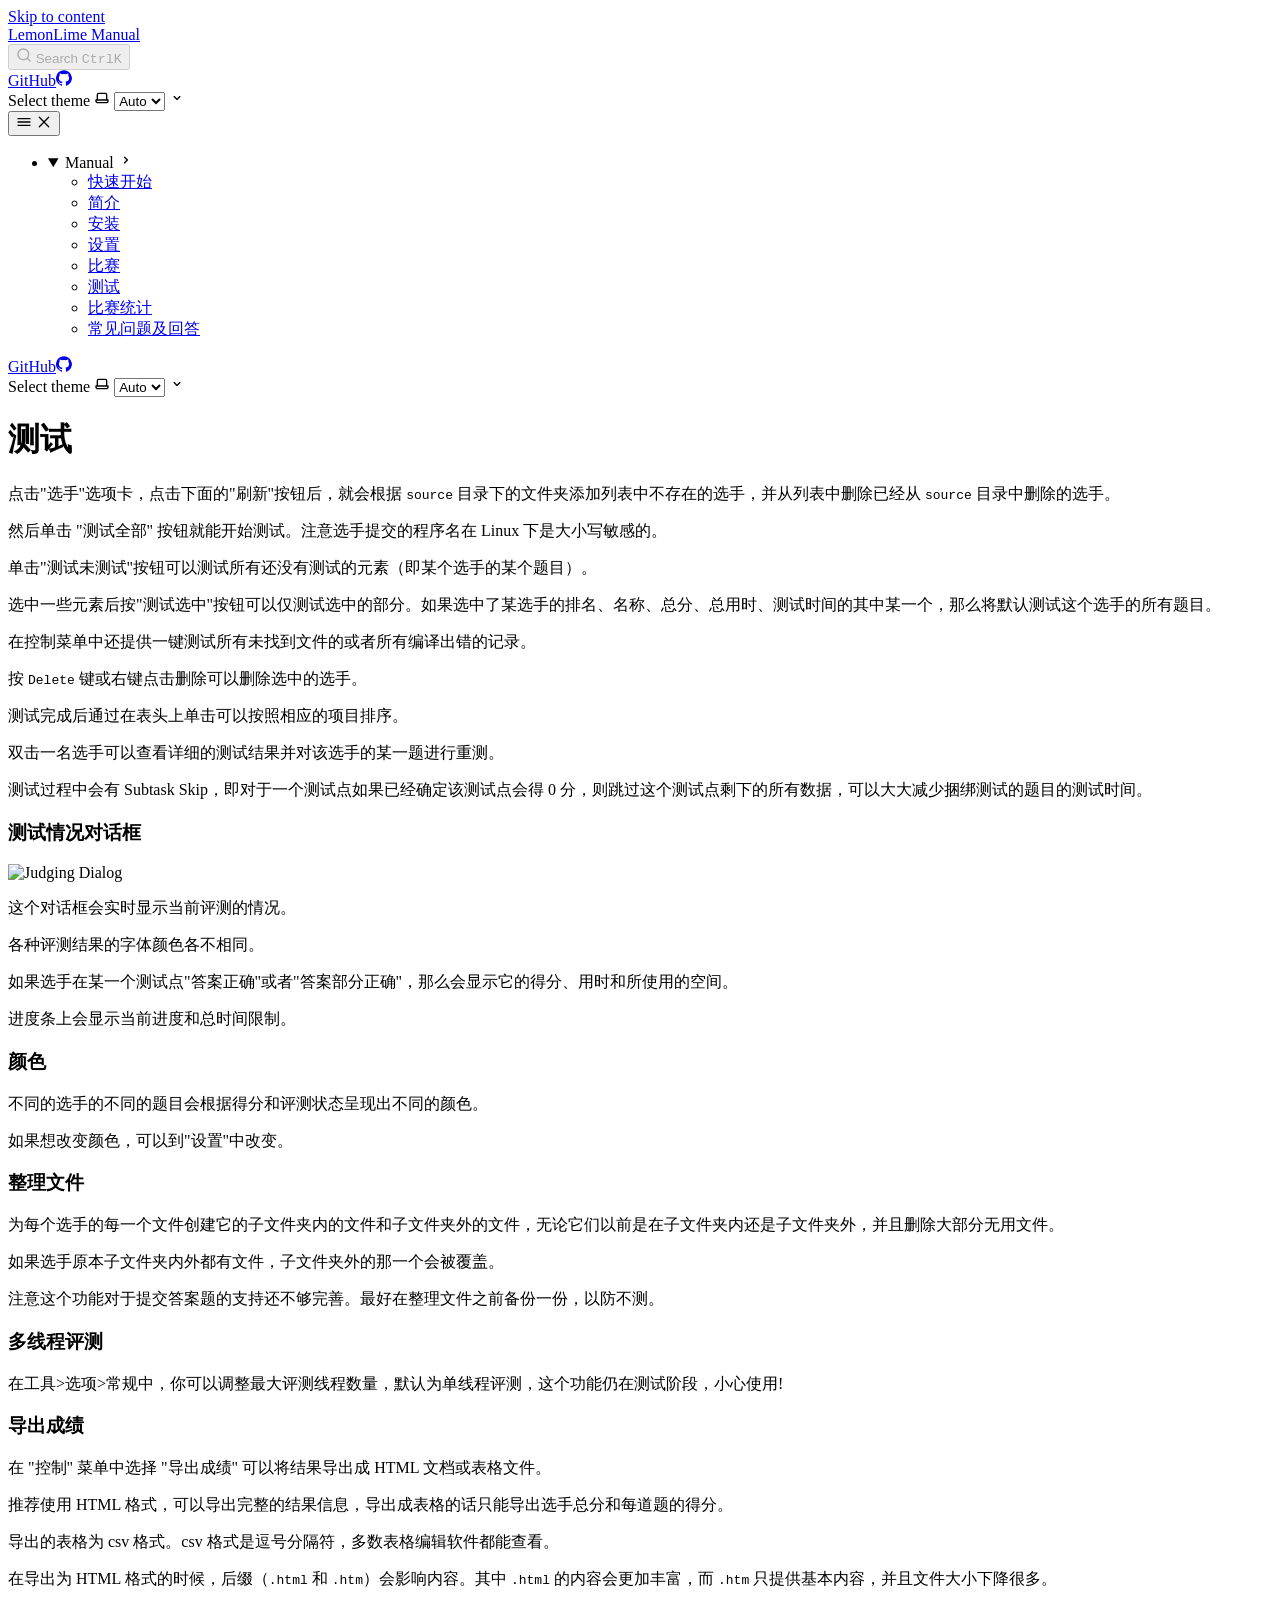
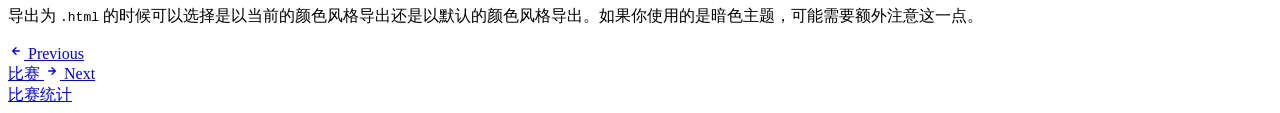
==== judge/index.html @ 7b3685d3 "deploy: a8f83c92b896f72c880b706c91bfed2d155aae87" ====
<!DOCTYPE html><html lang="en" dir="ltr" data-theme="dark" data-has-sidebar class="astro-bguv2lll"> <head><meta charset="utf-8"/><meta name="viewport" content="width=device-width, initial-scale=1"/><title>测试 | LemonLime Manual</title><link rel="canonical" href="https://project-lemonlime.github.io/Project_LemonLime/judge/"/><link rel="sitemap" href="/Project_LemonLime/sitemap-index.xml"/><link rel="shortcut icon" href="/Project_LemonLime/favicon.png" type="image/png"/><meta name="generator" content="Astro v5.15.3"/><meta name="generator" content="Starlight v0.36.2"/><meta property="og:title" content="测试"/><meta property="og:type" content="article"/><meta property="og:url" content="https://project-lemonlime.github.io/Project_LemonLime/judge/"/><meta property="og:locale" content="en"/><meta property="og:description"/><meta property="og:site_name" content="LemonLime Manual"/><meta name="twitter:card" content="summary_large_image"/><script>
	window.StarlightThemeProvider = (() => {
		const storedTheme =
			typeof localStorage !== 'undefined' && localStorage.getItem('starlight-theme');
		const theme =
			storedTheme ||
			(window.matchMedia('(prefers-color-scheme: light)').matches ? 'light' : 'dark');
		document.documentElement.dataset.theme = theme === 'light' ? 'light' : 'dark';
		return {
			updatePickers(theme = storedTheme || 'auto') {
				document.querySelectorAll('starlight-theme-select').forEach((picker) => {
					const select = picker.querySelector('select');
					if (select) select.value = theme;
					/** @type {HTMLTemplateElement | null} */
					const tmpl = document.querySelector(`#theme-icons`);
					const newIcon = tmpl && tmpl.content.querySelector('.' + theme);
					if (newIcon) {
						const oldIcon = picker.querySelector('svg.label-icon');
						if (oldIcon) {
							oldIcon.replaceChildren(...newIcon.cloneNode(true).childNodes);
						}
					}
				});
			},
		};
	})();
</script><template id="theme-icons"><svg aria-hidden="true" class="light astro-c6vsoqas" width="16" height="16" viewBox="0 0 24 24" fill="currentColor" style="--sl-icon-size: 1em;"><path d="M5 12a1 1 0 0 0-1-1H3a1 1 0 0 0 0 2h1a1 1 0 0 0 1-1Zm.64 5-.71.71a1 1 0 0 0 0 1.41 1 1 0 0 0 1.41 0l.71-.71A1 1 0 0 0 5.64 17ZM12 5a1 1 0 0 0 1-1V3a1 1 0 0 0-2 0v1a1 1 0 0 0 1 1Zm5.66 2.34a1 1 0 0 0 .7-.29l.71-.71a1 1 0 1 0-1.41-1.41l-.66.71a1 1 0 0 0 0 1.41 1 1 0 0 0 .66.29Zm-12-.29a1 1 0 0 0 1.41 0 1 1 0 0 0 0-1.41l-.71-.71a1.004 1.004 0 1 0-1.43 1.41l.73.71ZM21 11h-1a1 1 0 0 0 0 2h1a1 1 0 0 0 0-2Zm-2.64 6A1 1 0 0 0 17 18.36l.71.71a1 1 0 0 0 1.41 0 1 1 0 0 0 0-1.41l-.76-.66ZM12 6.5a5.5 5.5 0 1 0 5.5 5.5A5.51 5.51 0 0 0 12 6.5Zm0 9a3.5 3.5 0 1 1 0-7 3.5 3.5 0 0 1 0 7Zm0 3.5a1 1 0 0 0-1 1v1a1 1 0 0 0 2 0v-1a1 1 0 0 0-1-1Z"/></svg><svg aria-hidden="true" class="dark astro-c6vsoqas" width="16" height="16" viewBox="0 0 24 24" fill="currentColor" style="--sl-icon-size: 1em;"><path d="M21.64 13a1 1 0 0 0-1.05-.14 8.049 8.049 0 0 1-3.37.73 8.15 8.15 0 0 1-8.14-8.1 8.59 8.59 0 0 1 .25-2A1 1 0 0 0 8 2.36a10.14 10.14 0 1 0 14 11.69 1 1 0 0 0-.36-1.05Zm-9.5 6.69A8.14 8.14 0 0 1 7.08 5.22v.27a10.15 10.15 0 0 0 10.14 10.14 9.784 9.784 0 0 0 2.1-.22 8.11 8.11 0 0 1-7.18 4.32v-.04Z"/></svg><svg aria-hidden="true" class="auto astro-c6vsoqas" width="16" height="16" viewBox="0 0 24 24" fill="currentColor" style="--sl-icon-size: 1em;"><path d="M21 14h-1V7a3 3 0 0 0-3-3H7a3 3 0 0 0-3 3v7H3a1 1 0 0 0-1 1v2a3 3 0 0 0 3 3h14a3 3 0 0 0 3-3v-2a1 1 0 0 0-1-1ZM6 7a1 1 0 0 1 1-1h10a1 1 0 0 1 1 1v7H6V7Zm14 10a1 1 0 0 1-1 1H5a1 1 0 0 1-1-1v-1h16v1Z"/></svg></template><link rel="stylesheet" href="/Project_LemonLime/_astro/print.DNXP8c50.css" media="print"><link rel="stylesheet" href="/Project_LemonLime/_astro/index.D5Qn6b1-.css"><script type="module" src="/Project_LemonLime/_astro/page.B1D-nYk3.js"></script></head> <body class="astro-bguv2lll"> <a href="#_top" class="astro-7q3lir66">Skip to content</a>  <div class="page sl-flex astro-vrdttmbt"> <header class="header astro-vrdttmbt"><div class="header astro-kmkmnagf"> <div class="title-wrapper sl-flex astro-kmkmnagf"> <a href="/Project_LemonLime/" class="site-title sl-flex astro-m46x6ez3">  <span class="astro-m46x6ez3" translate="no"> LemonLime Manual </span> </a>  </div> <div class="sl-flex print:hidden astro-kmkmnagf"> <site-search class="astro-kmkmnagf astro-v37mnknz" data-translations="{&#34;placeholder&#34;:&#34;Search&#34;}"> <button data-open-modal disabled aria-label="Search" aria-keyshortcuts="Control+K" class="astro-v37mnknz"> <svg aria-hidden="true" class="astro-v37mnknz astro-c6vsoqas" width="16" height="16" viewBox="0 0 24 24" fill="currentColor" style="--sl-icon-size: 1em;"><path d="M21.71 20.29 18 16.61A9 9 0 1 0 16.61 18l3.68 3.68a.999.999 0 0 0 1.42 0 1 1 0 0 0 0-1.39ZM11 18a7 7 0 1 1 0-14 7 7 0 0 1 0 14Z"/></svg> <span class="sl-hidden md:sl-block astro-v37mnknz" aria-hidden="true">Search</span> <kbd class="sl-hidden md:sl-flex astro-v37mnknz" style="display: none;"> <kbd class="astro-v37mnknz">Ctrl</kbd><kbd class="astro-v37mnknz">K</kbd> </kbd> </button> <dialog style="padding:0" aria-label="Search" class="astro-v37mnknz"> <div class="dialog-frame sl-flex astro-v37mnknz">  <button data-close-modal class="sl-flex md:sl-hidden astro-v37mnknz"> Cancel </button> <div class="search-container astro-v37mnknz"> <div id="starlight__search" class="astro-v37mnknz"></div> </div> </div> </dialog> </site-search>  <script>
	(() => {
		const openBtn = document.querySelector('button[data-open-modal]');
		const shortcut = openBtn?.querySelector('kbd');
		if (!openBtn || !(shortcut instanceof HTMLElement)) return;
		const platformKey = shortcut.querySelector('kbd');
		if (platformKey && /(Mac|iPhone|iPod|iPad)/i.test(navigator.platform)) {
			platformKey.textContent = '⌘';
			openBtn.setAttribute('aria-keyshortcuts', 'Meta+K');
		}
		shortcut.style.display = '';
	})();
</script> <script type="module" src="/Project_LemonLime/_astro/Search.astro_astro_type_script_index_0_lang.CC8SmQFp.js"></script>   </div> <div class="sl-hidden md:sl-flex print:hidden right-group astro-kmkmnagf"> <div class="sl-flex social-icons astro-kmkmnagf"> <a href="https://github.com/Project-LemonLime/Project_LemonLime" rel="me" class="sl-flex astro-wy4te6ga"><span class="sr-only astro-wy4te6ga">GitHub</span><svg aria-hidden="true" class="astro-wy4te6ga astro-c6vsoqas" width="16" height="16" viewBox="0 0 24 24" fill="currentColor" style="--sl-icon-size: 1em;"><path d="M12 .3a12 12 0 0 0-3.8 23.38c.6.12.83-.26.83-.57L9 21.07c-3.34.72-4.04-1.61-4.04-1.61-.55-1.39-1.34-1.76-1.34-1.76-1.08-.74.09-.73.09-.73 1.2.09 1.83 1.24 1.83 1.24 1.08 1.83 2.81 1.3 3.5 1 .1-.78.42-1.31.76-1.61-2.67-.3-5.47-1.33-5.47-5.93 0-1.31.47-2.38 1.24-3.22-.14-.3-.54-1.52.1-3.18 0 0 1-.32 3.3 1.23a11.5 11.5 0 0 1 6 0c2.28-1.55 3.29-1.23 3.29-1.23.64 1.66.24 2.88.12 3.18a4.65 4.65 0 0 1 1.23 3.22c0 4.61-2.8 5.63-5.48 5.92.42.36.81 1.1.81 2.22l-.01 3.29c0 .31.2.69.82.57A12 12 0 0 0 12 .3Z"/></svg></a> </div> <starlight-theme-select>  <label style="--sl-select-width: 6.25em" class="astro-4yphtoen"> <span class="sr-only astro-4yphtoen">Select theme</span> <svg aria-hidden="true" class="icon label-icon astro-4yphtoen astro-c6vsoqas" width="16" height="16" viewBox="0 0 24 24" fill="currentColor" style="--sl-icon-size: 1em;"><path d="M21 14h-1V7a3 3 0 0 0-3-3H7a3 3 0 0 0-3 3v7H3a1 1 0 0 0-1 1v2a3 3 0 0 0 3 3h14a3 3 0 0 0 3-3v-2a1 1 0 0 0-1-1ZM6 7a1 1 0 0 1 1-1h10a1 1 0 0 1 1 1v7H6V7Zm14 10a1 1 0 0 1-1 1H5a1 1 0 0 1-1-1v-1h16v1Z"/></svg> <select autocomplete="off" class="astro-4yphtoen"> <option value="dark" class="astro-4yphtoen">Dark</option><option value="light" class="astro-4yphtoen">Light</option><option value="auto" selected class="astro-4yphtoen">Auto</option> </select> <svg aria-hidden="true" class="icon caret astro-4yphtoen astro-c6vsoqas" width="16" height="16" viewBox="0 0 24 24" fill="currentColor" style="--sl-icon-size: 1em;"><path d="M17 9.17a1 1 0 0 0-1.41 0L12 12.71 8.46 9.17a1 1 0 1 0-1.41 1.42l4.24 4.24a1.002 1.002 0 0 0 1.42 0L17 10.59a1.002 1.002 0 0 0 0-1.42Z"/></svg> </label>  </starlight-theme-select>  <script>
	StarlightThemeProvider.updatePickers();
</script> <script type="module">const r="starlight-theme",o=e=>e==="auto"||e==="dark"||e==="light"?e:"auto",c=()=>o(typeof localStorage<"u"&&localStorage.getItem(r));function n(e){typeof localStorage<"u"&&localStorage.setItem(r,e==="light"||e==="dark"?e:"")}const l=()=>matchMedia("(prefers-color-scheme: light)").matches?"light":"dark";function t(e){StarlightThemeProvider.updatePickers(e),document.documentElement.dataset.theme=e==="auto"?l():e,n(e)}matchMedia("(prefers-color-scheme: light)").addEventListener("change",()=>{c()==="auto"&&t("auto")});class s extends HTMLElement{constructor(){super(),t(c()),this.querySelector("select")?.addEventListener("change",a=>{a.currentTarget instanceof HTMLSelectElement&&t(o(a.currentTarget.value))})}}customElements.define("starlight-theme-select",s);</script> <script type="module">class s extends HTMLElement{constructor(){super();const e=this.querySelector("select");e&&(e.addEventListener("change",t=>{t.currentTarget instanceof HTMLSelectElement&&(window.location.pathname=t.currentTarget.value)}),window.addEventListener("pageshow",t=>{if(!t.persisted)return;const n=e.querySelector("option[selected]")?.index;n!==e.selectedIndex&&(e.selectedIndex=n??0)}))}}customElements.define("starlight-lang-select",s);</script> </div> </div> </header> <nav class="sidebar print:hidden astro-vrdttmbt" aria-label="Main"> <starlight-menu-button class="print:hidden astro-jif73yzw"> <button aria-expanded="false" aria-label="Menu" aria-controls="starlight__sidebar" class="sl-flex md:sl-hidden astro-jif73yzw"> <svg aria-hidden="true" class="open-menu astro-jif73yzw astro-c6vsoqas" width="16" height="16" viewBox="0 0 24 24" fill="currentColor" style="--sl-icon-size: 1em;"><path d="M3 8h18a1 1 0 1 0 0-2H3a1 1 0 0 0 0 2Zm18 8H3a1 1 0 0 0 0 2h18a1 1 0 0 0 0-2Zm0-5H3a1 1 0 0 0 0 2h18a1 1 0 0 0 0-2Z"/></svg> <svg aria-hidden="true" class="close-menu astro-jif73yzw astro-c6vsoqas" width="16" height="16" viewBox="0 0 24 24" fill="currentColor" style="--sl-icon-size: 1em;"><path d="m13.41 12 6.3-6.29a1.004 1.004 0 1 0-1.42-1.42L12 10.59l-6.29-6.3a1.004 1.004 0 0 0-1.42 1.42l6.3 6.29-6.3 6.29a1 1 0 0 0 0 1.42.998.998 0 0 0 1.42 0l6.29-6.3 6.29 6.3a.999.999 0 0 0 1.42 0 1 1 0 0 0 0-1.42L13.41 12Z"/></svg> </button> </starlight-menu-button> <script type="module">class s extends HTMLElement{constructor(){super(),this.btn=this.querySelector("button"),this.btn.addEventListener("click",()=>this.toggleExpanded());const t=this.closest("nav");t&&t.addEventListener("keyup",e=>this.closeOnEscape(e))}setExpanded(t){this.setAttribute("aria-expanded",String(t)),document.body.toggleAttribute("data-mobile-menu-expanded",t)}toggleExpanded(){this.setExpanded(this.getAttribute("aria-expanded")!=="true")}closeOnEscape(t){t.code==="Escape"&&(this.setExpanded(!1),this.btn.focus())}}customElements.define("starlight-menu-button",s);</script>   <div id="starlight__sidebar" class="sidebar-pane astro-vrdttmbt"> <div class="sidebar-content sl-flex astro-vrdttmbt"> <sl-sidebar-state-persist data-hash="1r0govv" class="astro-kku4brbg"> <script aria-hidden="true">
		(() => {
			try {
				if (!matchMedia('(min-width: 50em)').matches) return;
				/** @type {HTMLElement | null} */
				const target = document.querySelector('sl-sidebar-state-persist');
				const state = JSON.parse(sessionStorage.getItem('sl-sidebar-state') || '0');
				if (!target || !state || target.dataset.hash !== state.hash) return;
				window._starlightScrollRestore = state.scroll;
				customElements.define(
					'sl-sidebar-restore',
					class SidebarRestore extends HTMLElement {
						connectedCallback() {
							try {
								const idx = parseInt(this.dataset.index || '');
								const details = this.closest('details');
								if (details && typeof state.open[idx] === 'boolean') details.open = state.open[idx];
							} catch {}
						}
					}
				);
			} catch {}
		})();
	</script>  <ul class="top-level astro-3ii7xxms"> <li class="astro-3ii7xxms"> <details open class="astro-3ii7xxms"> <summary class="astro-3ii7xxms"> <span class="group-label astro-3ii7xxms"> <span class="large astro-3ii7xxms">Manual</span>  </span> <svg aria-hidden="true" class="caret astro-3ii7xxms astro-c6vsoqas" width="16" height="16" viewBox="0 0 24 24" fill="currentColor" style="--sl-icon-size: 1.25rem;"><path d="m14.83 11.29-4.24-4.24a1 1 0 1 0-1.42 1.41L12.71 12l-3.54 3.54a1 1 0 0 0 0 1.41 1 1 0 0 0 .71.29 1 1 0 0 0 .71-.29l4.24-4.24a1.002 1.002 0 0 0 0-1.42Z"/></svg> </summary> <sl-sidebar-restore data-index="0"></sl-sidebar-restore> <ul class="astro-3ii7xxms"> <li class="astro-3ii7xxms"> <a href="/Project_LemonLime/quickstart/" aria-current="false" class="astro-3ii7xxms"> <span class="astro-3ii7xxms">快速开始</span>  </a> </li><li class="astro-3ii7xxms"> <a href="/Project_LemonLime/intro/" aria-current="false" class="astro-3ii7xxms"> <span class="astro-3ii7xxms">简介</span>  </a> </li><li class="astro-3ii7xxms"> <a href="/Project_LemonLime/install/" aria-current="false" class="astro-3ii7xxms"> <span class="astro-3ii7xxms">安装</span>  </a> </li><li class="astro-3ii7xxms"> <a href="/Project_LemonLime/settings/" aria-current="false" class="astro-3ii7xxms"> <span class="astro-3ii7xxms">设置</span>  </a> </li><li class="astro-3ii7xxms"> <a href="/Project_LemonLime/contest/" aria-current="false" class="astro-3ii7xxms"> <span class="astro-3ii7xxms">比赛</span>  </a> </li><li class="astro-3ii7xxms"> <a href="/Project_LemonLime/judge/" aria-current="page" class="astro-3ii7xxms"> <span class="astro-3ii7xxms">测试</span>  </a> </li><li class="astro-3ii7xxms"> <a href="/Project_LemonLime/statistics/" aria-current="false" class="astro-3ii7xxms"> <span class="astro-3ii7xxms">比赛统计</span>  </a> </li><li class="astro-3ii7xxms"> <a href="/Project_LemonLime/issue/" aria-current="false" class="astro-3ii7xxms"> <span class="astro-3ii7xxms">常见问题及回答</span>  </a> </li> </ul>  </details> </li> </ul>   <script aria-hidden="true">
		(() => {
			const scroller = document.getElementById('starlight__sidebar');
			if (!window._starlightScrollRestore || !scroller) return;
			scroller.scrollTop = window._starlightScrollRestore;
			delete window._starlightScrollRestore;
		})();
	</script> </sl-sidebar-state-persist>  <div class="md:sl-hidden"> <div class="mobile-preferences sl-flex astro-wu23bvmt"> <div class="social-icons astro-wu23bvmt"> <a href="https://github.com/Project-LemonLime/Project_LemonLime" rel="me" class="sl-flex astro-wy4te6ga"><span class="sr-only astro-wy4te6ga">GitHub</span><svg aria-hidden="true" class="astro-wy4te6ga astro-c6vsoqas" width="16" height="16" viewBox="0 0 24 24" fill="currentColor" style="--sl-icon-size: 1em;"><path d="M12 .3a12 12 0 0 0-3.8 23.38c.6.12.83-.26.83-.57L9 21.07c-3.34.72-4.04-1.61-4.04-1.61-.55-1.39-1.34-1.76-1.34-1.76-1.08-.74.09-.73.09-.73 1.2.09 1.83 1.24 1.83 1.24 1.08 1.83 2.81 1.3 3.5 1 .1-.78.42-1.31.76-1.61-2.67-.3-5.47-1.33-5.47-5.93 0-1.31.47-2.38 1.24-3.22-.14-.3-.54-1.52.1-3.18 0 0 1-.32 3.3 1.23a11.5 11.5 0 0 1 6 0c2.28-1.55 3.29-1.23 3.29-1.23.64 1.66.24 2.88.12 3.18a4.65 4.65 0 0 1 1.23 3.22c0 4.61-2.8 5.63-5.48 5.92.42.36.81 1.1.81 2.22l-.01 3.29c0 .31.2.69.82.57A12 12 0 0 0 12 .3Z"/></svg></a> </div> <starlight-theme-select>  <label style="--sl-select-width: 6.25em" class="astro-4yphtoen"> <span class="sr-only astro-4yphtoen">Select theme</span> <svg aria-hidden="true" class="icon label-icon astro-4yphtoen astro-c6vsoqas" width="16" height="16" viewBox="0 0 24 24" fill="currentColor" style="--sl-icon-size: 1em;"><path d="M21 14h-1V7a3 3 0 0 0-3-3H7a3 3 0 0 0-3 3v7H3a1 1 0 0 0-1 1v2a3 3 0 0 0 3 3h14a3 3 0 0 0 3-3v-2a1 1 0 0 0-1-1ZM6 7a1 1 0 0 1 1-1h10a1 1 0 0 1 1 1v7H6V7Zm14 10a1 1 0 0 1-1 1H5a1 1 0 0 1-1-1v-1h16v1Z"/></svg> <select autocomplete="off" class="astro-4yphtoen"> <option value="dark" class="astro-4yphtoen">Dark</option><option value="light" class="astro-4yphtoen">Light</option><option value="auto" selected class="astro-4yphtoen">Auto</option> </select> <svg aria-hidden="true" class="icon caret astro-4yphtoen astro-c6vsoqas" width="16" height="16" viewBox="0 0 24 24" fill="currentColor" style="--sl-icon-size: 1em;"><path d="M17 9.17a1 1 0 0 0-1.41 0L12 12.71 8.46 9.17a1 1 0 1 0-1.41 1.42l4.24 4.24a1.002 1.002 0 0 0 1.42 0L17 10.59a1.002 1.002 0 0 0 0-1.42Z"/></svg> </label>  </starlight-theme-select>  <script>
	StarlightThemeProvider.updatePickers();
</script>   </div>  </div> </div> </div> </nav> <div class="main-frame astro-vrdttmbt">  <script type="module">const a=document.getElementById("starlight__sidebar"),n=a?.querySelector("sl-sidebar-state-persist"),o="sl-sidebar-state",i=()=>{let t=[];const e=n?.dataset.hash||"";try{const s=sessionStorage.getItem(o),r=JSON.parse(s||"{}");Array.isArray(r.open)&&r.hash===e&&(t=r.open)}catch{}return{hash:e,open:t,scroll:a?.scrollTop||0}},c=t=>{try{sessionStorage.setItem(o,JSON.stringify(t))}catch{}},d=()=>c(i()),l=(t,e)=>{const s=i();s.open[e]=t,c(s)};n?.addEventListener("click",t=>{if(!(t.target instanceof Element))return;const e=t.target.closest("summary")?.closest("details");if(!e)return;const s=e.querySelector("sl-sidebar-restore"),r=parseInt(s?.dataset.index||"");isNaN(r)||l(!e.open,r)});addEventListener("visibilitychange",()=>{document.visibilityState==="hidden"&&d()});addEventListener("pageHide",d);</script> <div class="lg:sl-flex astro-67yu43on">  <div class="main-pane astro-67yu43on">  <main data-pagefind-body class="astro-bguv2lll" lang="en" dir="ltr">    <div class="content-panel astro-7nkwcw3z"> <div class="sl-container astro-7nkwcw3z"> <h1 id="_top" class="astro-j6tvhyss">测试</h1>  </div> </div>  <div class="content-panel astro-7nkwcw3z"> <div class="sl-container astro-7nkwcw3z"> <div class="sl-markdown-content"> <body><p>点击&quot;选手&quot;选项卡，点击下面的&quot;刷新&quot;按钮后，就会根据 <code>source</code> 目录下的文件夹添加列表中不存在的选手，并从列表中删除已经从 <code>source</code> 目录中删除的选手。</p><p>然后单击 &quot;测试全部&quot; 按钮就能开始测试。注意选手提交的程序名在 Linux 下是大小写敏感的。</p><p>单击&quot;测试未测试&quot;按钮可以测试所有还没有测试的元素（即某个选手的某个题目）。</p><p>选中一些元素后按&quot;测试选中&quot;按钮可以仅测试选中的部分。如果选中了某选手的排名、名称、总分、总用时、测试时间的其中某一个，那么将默认测试这个选手的所有题目。</p><p>在控制菜单中还提供一键测试所有未找到文件的或者所有编译出错的记录。</p><p>按 <code>Delete</code> 键或右键点击删除可以删除选中的选手。</p><p>测试完成后通过在表头上单击可以按照相应的项目排序。</p><p>双击一名选手可以查看详细的测试结果并对该选手的某一题进行重测。</p><p>测试过程中会有 Subtask Skip，即对于一个测试点如果已经确定该测试点会得 0 分，则跳过这个测试点剩下的所有数据，可以大大减少捆绑测试的题目的测试时间。</p><h3 id="测试情况对话框">测试情况对话框</h3><img src="/Project_LemonLime/_astro/judgingdialog.ClthOIVE_Bybz6.webp" alt="Judging Dialog" loading="lazy" decoding="async" fetchpriority="auto" width="632" height="669"><p>这个对话框会实时显示当前评测的情况。</p><p>各种评测结果的字体颜色各不相同。</p><p>如果选手在某一个测试点&quot;答案正确&quot;或者&quot;答案部分正确&quot;，那么会显示它的得分、用时和所使用的空间。</p><p>进度条上会显示当前进度和总时间限制。</p><h3 id="颜色">颜色</h3><p>不同的选手的不同的题目会根据得分和评测状态呈现出不同的颜色。</p><p>如果想改变颜色，可以到&quot;设置&quot;中改变。</p><h3 id="整理文件">整理文件</h3><p>为每个选手的每一个文件创建它的子文件夹内的文件和子文件夹外的文件，无论它们以前是在子文件夹内还是子文件夹外，并且删除大部分无用文件。</p><p>如果选手原本子文件夹内外都有文件，子文件夹外的那一个会被覆盖。</p><p>注意这个功能对于提交答案题的支持还不够完善。最好在整理文件之前备份一份，以防不测。</p><h3 id="多线程评测">多线程评测</h3><p>在工具&gt;选项&gt;常规中，你可以调整最大评测线程数量，默认为单线程评测，这个功能仍在测试阶段，小心使用!</p><h3 id="导出成绩">导出成绩</h3><p>在 &quot;控制&quot; 菜单中选择 &quot;导出成绩&quot; 可以将结果导出成 HTML 文档或表格文件。</p><p>推荐使用 HTML 格式，可以导出完整的结果信息，导出成表格的话只能导出选手总分和每道题的得分。</p><p>导出的表格为 csv 格式。csv 格式是逗号分隔符，多数表格编辑软件都能查看。</p><p>在导出为 HTML 格式的时候，后缀（<code>.html</code> 和 <code>.htm</code>）会影响内容。其中 <code>.html</code> 的内容会更加丰富，而 <code>.htm</code> 只提供基本内容，并且文件大小下降很多。</p><p>导出为 <code>.html</code> 的时候可以选择是以当前的颜色风格导出还是以默认的颜色风格导出。如果你使用的是暗色主题，可能需要额外注意这一点。</p></body> </div> <footer class="sl-flex astro-3yyafb3n"> <div class="meta sl-flex astro-3yyafb3n">   </div> <div class="pagination-links print:hidden astro-u2l5gyhi" dir="ltr"> <a href="/Project_LemonLime/contest/" rel="prev" class="astro-u2l5gyhi"> <svg aria-hidden="true" class="astro-u2l5gyhi astro-c6vsoqas" width="16" height="16" viewBox="0 0 24 24" fill="currentColor" style="--sl-icon-size: 1.5rem;"><path d="M17 11H9.41l3.3-3.29a1.004 1.004 0 1 0-1.42-1.42l-5 5a1 1 0 0 0-.21.33 1 1 0 0 0 0 .76 1 1 0 0 0 .21.33l5 5a1.002 1.002 0 0 0 1.639-.325 1 1 0 0 0-.219-1.095L9.41 13H17a1 1 0 0 0 0-2Z"/></svg> <span class="astro-u2l5gyhi"> Previous <br class="astro-u2l5gyhi"> <span class="link-title astro-u2l5gyhi">比赛</span> </span> </a> <a href="/Project_LemonLime/statistics/" rel="next" class="astro-u2l5gyhi"> <svg aria-hidden="true" class="astro-u2l5gyhi astro-c6vsoqas" width="16" height="16" viewBox="0 0 24 24" fill="currentColor" style="--sl-icon-size: 1.5rem;"><path d="M17.92 11.62a1.001 1.001 0 0 0-.21-.33l-5-5a1.003 1.003 0 1 0-1.42 1.42l3.3 3.29H7a1 1 0 0 0 0 2h7.59l-3.3 3.29a1.002 1.002 0 0 0 .325 1.639 1 1 0 0 0 1.095-.219l5-5a1 1 0 0 0 .21-.33 1 1 0 0 0 0-.76Z"/></svg> <span class="astro-u2l5gyhi"> Next <br class="astro-u2l5gyhi"> <span class="link-title astro-u2l5gyhi">比赛统计</span> </span> </a> </div>   </footer>  </div> </div>   </main> </div> </div>  </div> </div>  </body></html>
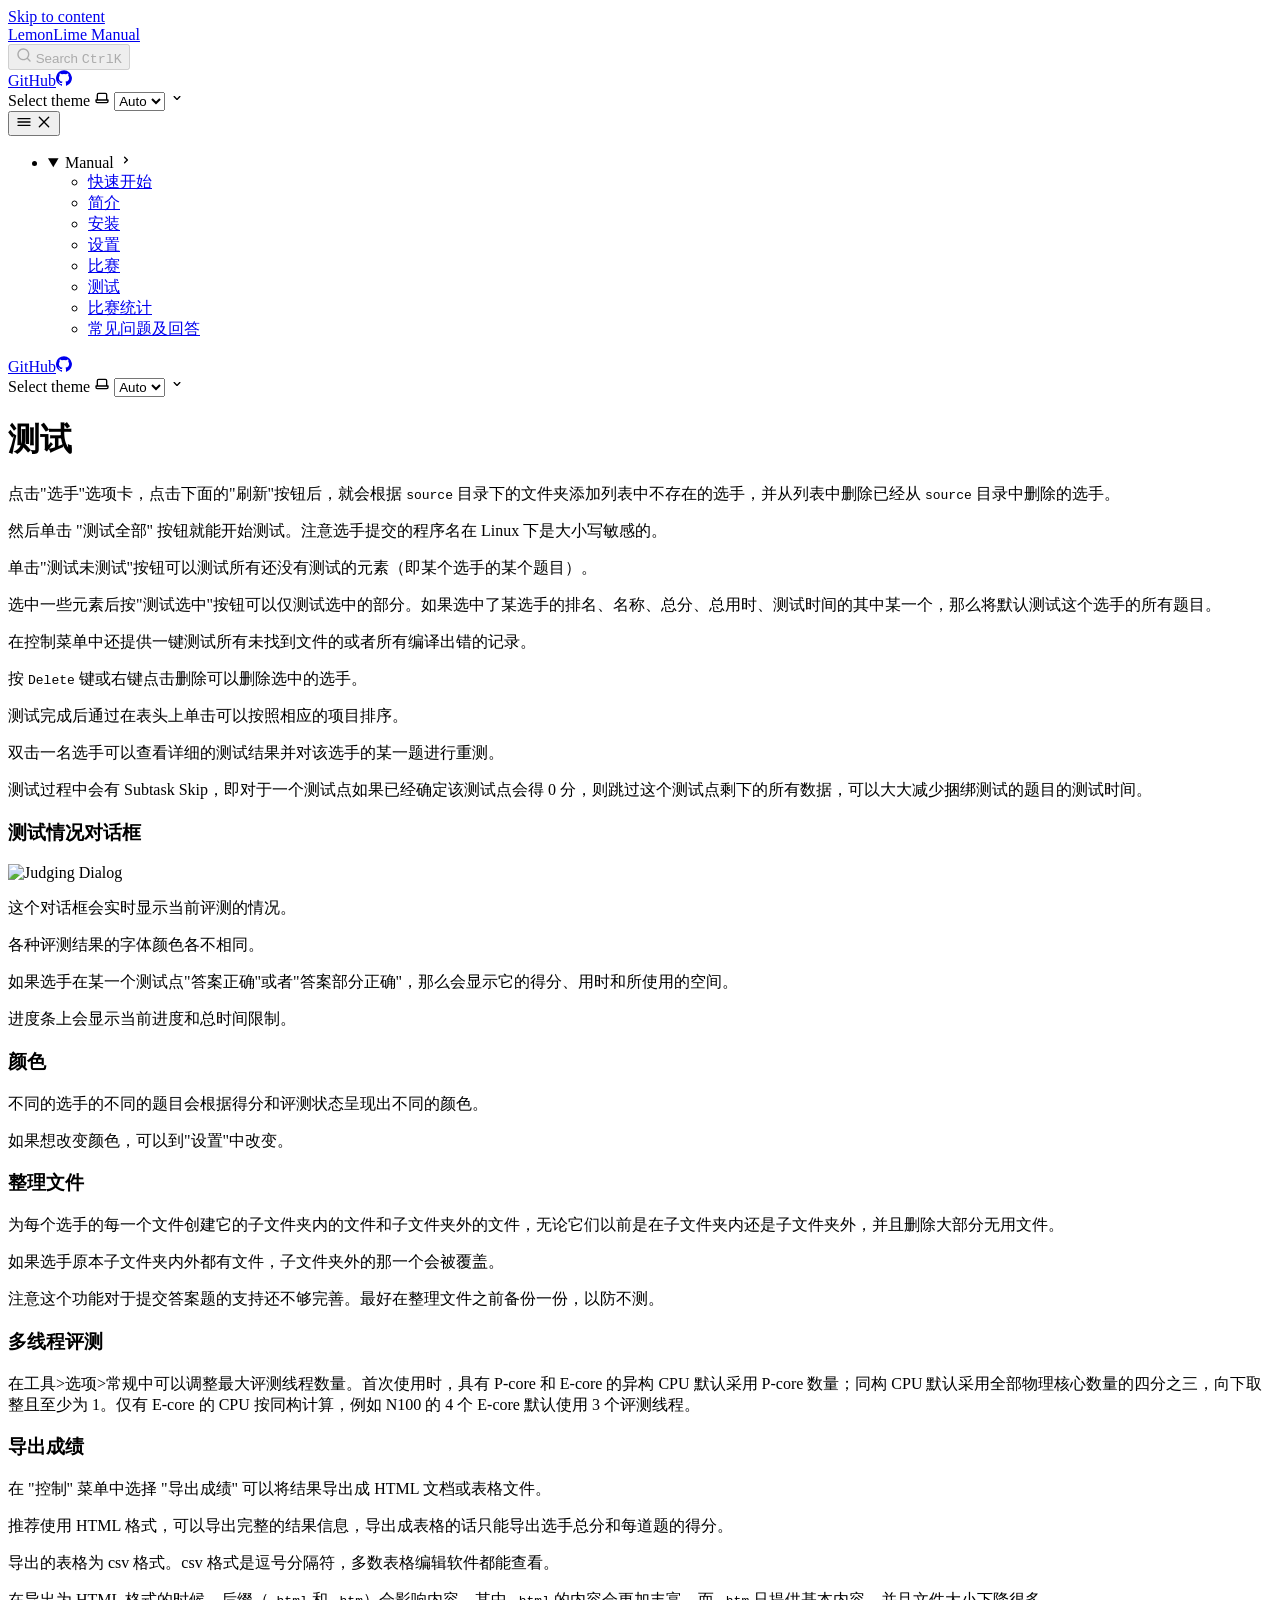
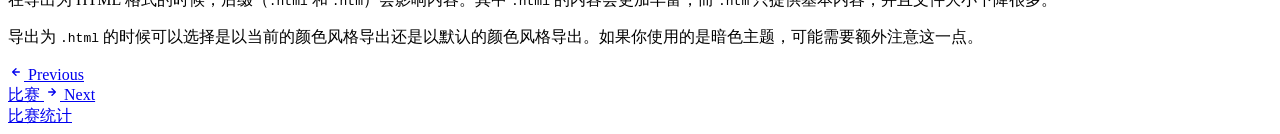
==== commit 172566f0: "deploy: 0dcd3ff6e53cbb413a200def1bc1f65628cfb87c" ====
--- a/judge/index.html
+++ b/judge/index.html
@@ -70,4 +70,4 @@
 		})();
 	</script> </sl-sidebar-state-persist>  <div class="md:sl-hidden"> <div class="mobile-preferences sl-flex astro-wu23bvmt"> <div class="social-icons astro-wu23bvmt"> <a href="https://github.com/Project-LemonLime/Project_LemonLime" rel="me" class="sl-flex astro-wy4te6ga"><span class="sr-only astro-wy4te6ga">GitHub</span><svg aria-hidden="true" class="astro-wy4te6ga astro-c6vsoqas" width="16" height="16" viewBox="0 0 24 24" fill="currentColor" style="--sl-icon-size: 1em;"><path d="M12 .3a12 12 0 0 0-3.8 23.38c.6.12.83-.26.83-.57L9 21.07c-3.34.72-4.04-1.61-4.04-1.61-.55-1.39-1.34-1.76-1.34-1.76-1.08-.74.09-.73.09-.73 1.2.09 1.83 1.24 1.83 1.24 1.08 1.83 2.81 1.3 3.5 1 .1-.78.42-1.31.76-1.61-2.67-.3-5.47-1.33-5.47-5.93 0-1.31.47-2.38 1.24-3.22-.14-.3-.54-1.52.1-3.18 0 0 1-.32 3.3 1.23a11.5 11.5 0 0 1 6 0c2.28-1.55 3.29-1.23 3.29-1.23.64 1.66.24 2.88.12 3.18a4.65 4.65 0 0 1 1.23 3.22c0 4.61-2.8 5.63-5.48 5.92.42.36.81 1.1.81 2.22l-.01 3.29c0 .31.2.69.82.57A12 12 0 0 0 12 .3Z"/></svg></a> </div> <starlight-theme-select>  <label style="--sl-select-width: 6.25em" class="astro-4yphtoen"> <span class="sr-only astro-4yphtoen">Select theme</span> <svg aria-hidden="true" class="icon label-icon astro-4yphtoen astro-c6vsoqas" width="16" height="16" viewBox="0 0 24 24" fill="currentColor" style="--sl-icon-size: 1em;"><path d="M21 14h-1V7a3 3 0 0 0-3-3H7a3 3 0 0 0-3 3v7H3a1 1 0 0 0-1 1v2a3 3 0 0 0 3 3h14a3 3 0 0 0 3-3v-2a1 1 0 0 0-1-1ZM6 7a1 1 0 0 1 1-1h10a1 1 0 0 1 1 1v7H6V7Zm14 10a1 1 0 0 1-1 1H5a1 1 0 0 1-1-1v-1h16v1Z"/></svg> <select autocomplete="off" class="astro-4yphtoen"> <option value="dark" class="astro-4yphtoen">Dark</option><option value="light" class="astro-4yphtoen">Light</option><option value="auto" selected class="astro-4yphtoen">Auto</option> </select> <svg aria-hidden="true" class="icon caret astro-4yphtoen astro-c6vsoqas" width="16" height="16" viewBox="0 0 24 24" fill="currentColor" style="--sl-icon-size: 1em;"><path d="M17 9.17a1 1 0 0 0-1.41 0L12 12.71 8.46 9.17a1 1 0 1 0-1.41 1.42l4.24 4.24a1.002 1.002 0 0 0 1.42 0L17 10.59a1.002 1.002 0 0 0 0-1.42Z"/></svg> </label>  </starlight-theme-select>  <script>
 	StarlightThemeProvider.updatePickers();
-</script>   </div>  </div> </div> </div> </nav> <div class="main-frame astro-vrdttmbt">  <script type="module">const a=document.getElementById("starlight__sidebar"),n=a?.querySelector("sl-sidebar-state-persist"),o="sl-sidebar-state",i=()=>{let t=[];const e=n?.dataset.hash||"";try{const s=sessionStorage.getItem(o),r=JSON.parse(s||"{}");Array.isArray(r.open)&&r.hash===e&&(t=r.open)}catch{}return{hash:e,open:t,scroll:a?.scrollTop||0}},c=t=>{try{sessionStorage.setItem(o,JSON.stringify(t))}catch{}},d=()=>c(i()),l=(t,e)=>{const s=i();s.open[e]=t,c(s)};n?.addEventListener("click",t=>{if(!(t.target instanceof Element))return;const e=t.target.closest("summary")?.closest("details");if(!e)return;const s=e.querySelector("sl-sidebar-restore"),r=parseInt(s?.dataset.index||"");isNaN(r)||l(!e.open,r)});addEventListener("visibilitychange",()=>{document.visibilityState==="hidden"&&d()});addEventListener("pageHide",d);</script> <div class="lg:sl-flex astro-67yu43on">  <div class="main-pane astro-67yu43on">  <main data-pagefind-body class="astro-bguv2lll" lang="en" dir="ltr">    <div class="content-panel astro-7nkwcw3z"> <div class="sl-container astro-7nkwcw3z"> <h1 id="_top" class="astro-j6tvhyss">测试</h1>  </div> </div>  <div class="content-panel astro-7nkwcw3z"> <div class="sl-container astro-7nkwcw3z"> <div class="sl-markdown-content"> <body><p>点击&quot;选手&quot;选项卡，点击下面的&quot;刷新&quot;按钮后，就会根据 <code>source</code> 目录下的文件夹添加列表中不存在的选手，并从列表中删除已经从 <code>source</code> 目录中删除的选手。</p><p>然后单击 &quot;测试全部&quot; 按钮就能开始测试。注意选手提交的程序名在 Linux 下是大小写敏感的。</p><p>单击&quot;测试未测试&quot;按钮可以测试所有还没有测试的元素（即某个选手的某个题目）。</p><p>选中一些元素后按&quot;测试选中&quot;按钮可以仅测试选中的部分。如果选中了某选手的排名、名称、总分、总用时、测试时间的其中某一个，那么将默认测试这个选手的所有题目。</p><p>在控制菜单中还提供一键测试所有未找到文件的或者所有编译出错的记录。</p><p>按 <code>Delete</code> 键或右键点击删除可以删除选中的选手。</p><p>测试完成后通过在表头上单击可以按照相应的项目排序。</p><p>双击一名选手可以查看详细的测试结果并对该选手的某一题进行重测。</p><p>测试过程中会有 Subtask Skip，即对于一个测试点如果已经确定该测试点会得 0 分，则跳过这个测试点剩下的所有数据，可以大大减少捆绑测试的题目的测试时间。</p><h3 id="测试情况对话框">测试情况对话框</h3><img src="/Project_LemonLime/_astro/judgingdialog.ClthOIVE_Bybz6.webp" alt="Judging Dialog" loading="lazy" decoding="async" fetchpriority="auto" width="632" height="669"><p>这个对话框会实时显示当前评测的情况。</p><p>各种评测结果的字体颜色各不相同。</p><p>如果选手在某一个测试点&quot;答案正确&quot;或者&quot;答案部分正确&quot;，那么会显示它的得分、用时和所使用的空间。</p><p>进度条上会显示当前进度和总时间限制。</p><h3 id="颜色">颜色</h3><p>不同的选手的不同的题目会根据得分和评测状态呈现出不同的颜色。</p><p>如果想改变颜色，可以到&quot;设置&quot;中改变。</p><h3 id="整理文件">整理文件</h3><p>为每个选手的每一个文件创建它的子文件夹内的文件和子文件夹外的文件，无论它们以前是在子文件夹内还是子文件夹外，并且删除大部分无用文件。</p><p>如果选手原本子文件夹内外都有文件，子文件夹外的那一个会被覆盖。</p><p>注意这个功能对于提交答案题的支持还不够完善。最好在整理文件之前备份一份，以防不测。</p><h3 id="多线程评测">多线程评测</h3><p>在工具&gt;选项&gt;常规中，你可以调整最大评测线程数量，默认为单线程评测，这个功能仍在测试阶段，小心使用!</p><h3 id="导出成绩">导出成绩</h3><p>在 &quot;控制&quot; 菜单中选择 &quot;导出成绩&quot; 可以将结果导出成 HTML 文档或表格文件。</p><p>推荐使用 HTML 格式，可以导出完整的结果信息，导出成表格的话只能导出选手总分和每道题的得分。</p><p>导出的表格为 csv 格式。csv 格式是逗号分隔符，多数表格编辑软件都能查看。</p><p>在导出为 HTML 格式的时候，后缀（<code>.html</code> 和 <code>.htm</code>）会影响内容。其中 <code>.html</code> 的内容会更加丰富，而 <code>.htm</code> 只提供基本内容，并且文件大小下降很多。</p><p>导出为 <code>.html</code> 的时候可以选择是以当前的颜色风格导出还是以默认的颜色风格导出。如果你使用的是暗色主题，可能需要额外注意这一点。</p></body> </div> <footer class="sl-flex astro-3yyafb3n"> <div class="meta sl-flex astro-3yyafb3n">   </div> <div class="pagination-links print:hidden astro-u2l5gyhi" dir="ltr"> <a href="/Project_LemonLime/contest/" rel="prev" class="astro-u2l5gyhi"> <svg aria-hidden="true" class="astro-u2l5gyhi astro-c6vsoqas" width="16" height="16" viewBox="0 0 24 24" fill="currentColor" style="--sl-icon-size: 1.5rem;"><path d="M17 11H9.41l3.3-3.29a1.004 1.004 0 1 0-1.42-1.42l-5 5a1 1 0 0 0-.21.33 1 1 0 0 0 0 .76 1 1 0 0 0 .21.33l5 5a1.002 1.002 0 0 0 1.639-.325 1 1 0 0 0-.219-1.095L9.41 13H17a1 1 0 0 0 0-2Z"/></svg> <span class="astro-u2l5gyhi"> Previous <br class="astro-u2l5gyhi"> <span class="link-title astro-u2l5gyhi">比赛</span> </span> </a> <a href="/Project_LemonLime/statistics/" rel="next" class="astro-u2l5gyhi"> <svg aria-hidden="true" class="astro-u2l5gyhi astro-c6vsoqas" width="16" height="16" viewBox="0 0 24 24" fill="currentColor" style="--sl-icon-size: 1.5rem;"><path d="M17.92 11.62a1.001 1.001 0 0 0-.21-.33l-5-5a1.003 1.003 0 1 0-1.42 1.42l3.3 3.29H7a1 1 0 0 0 0 2h7.59l-3.3 3.29a1.002 1.002 0 0 0 .325 1.639 1 1 0 0 0 1.095-.219l5-5a1 1 0 0 0 .21-.33 1 1 0 0 0 0-.76Z"/></svg> <span class="astro-u2l5gyhi"> Next <br class="astro-u2l5gyhi"> <span class="link-title astro-u2l5gyhi">比赛统计</span> </span> </a> </div>   </footer>  </div> </div>   </main> </div> </div>  </div> </div>  </body></html>+</script>   </div>  </div> </div> </div> </nav> <div class="main-frame astro-vrdttmbt">  <script type="module">const a=document.getElementById("starlight__sidebar"),n=a?.querySelector("sl-sidebar-state-persist"),o="sl-sidebar-state",i=()=>{let t=[];const e=n?.dataset.hash||"";try{const s=sessionStorage.getItem(o),r=JSON.parse(s||"{}");Array.isArray(r.open)&&r.hash===e&&(t=r.open)}catch{}return{hash:e,open:t,scroll:a?.scrollTop||0}},c=t=>{try{sessionStorage.setItem(o,JSON.stringify(t))}catch{}},d=()=>c(i()),l=(t,e)=>{const s=i();s.open[e]=t,c(s)};n?.addEventListener("click",t=>{if(!(t.target instanceof Element))return;const e=t.target.closest("summary")?.closest("details");if(!e)return;const s=e.querySelector("sl-sidebar-restore"),r=parseInt(s?.dataset.index||"");isNaN(r)||l(!e.open,r)});addEventListener("visibilitychange",()=>{document.visibilityState==="hidden"&&d()});addEventListener("pageHide",d);</script> <div class="lg:sl-flex astro-67yu43on">  <div class="main-pane astro-67yu43on">  <main data-pagefind-body class="astro-bguv2lll" lang="en" dir="ltr">    <div class="content-panel astro-7nkwcw3z"> <div class="sl-container astro-7nkwcw3z"> <h1 id="_top" class="astro-j6tvhyss">测试</h1>  </div> </div>  <div class="content-panel astro-7nkwcw3z"> <div class="sl-container astro-7nkwcw3z"> <div class="sl-markdown-content"> <body><p>点击&quot;选手&quot;选项卡，点击下面的&quot;刷新&quot;按钮后，就会根据 <code>source</code> 目录下的文件夹添加列表中不存在的选手，并从列表中删除已经从 <code>source</code> 目录中删除的选手。</p><p>然后单击 &quot;测试全部&quot; 按钮就能开始测试。注意选手提交的程序名在 Linux 下是大小写敏感的。</p><p>单击&quot;测试未测试&quot;按钮可以测试所有还没有测试的元素（即某个选手的某个题目）。</p><p>选中一些元素后按&quot;测试选中&quot;按钮可以仅测试选中的部分。如果选中了某选手的排名、名称、总分、总用时、测试时间的其中某一个，那么将默认测试这个选手的所有题目。</p><p>在控制菜单中还提供一键测试所有未找到文件的或者所有编译出错的记录。</p><p>按 <code>Delete</code> 键或右键点击删除可以删除选中的选手。</p><p>测试完成后通过在表头上单击可以按照相应的项目排序。</p><p>双击一名选手可以查看详细的测试结果并对该选手的某一题进行重测。</p><p>测试过程中会有 Subtask Skip，即对于一个测试点如果已经确定该测试点会得 0 分，则跳过这个测试点剩下的所有数据，可以大大减少捆绑测试的题目的测试时间。</p><h3 id="测试情况对话框">测试情况对话框</h3><img src="/Project_LemonLime/_astro/judgingdialog.ClthOIVE_Bybz6.webp" alt="Judging Dialog" loading="lazy" decoding="async" fetchpriority="auto" width="632" height="669"><p>这个对话框会实时显示当前评测的情况。</p><p>各种评测结果的字体颜色各不相同。</p><p>如果选手在某一个测试点&quot;答案正确&quot;或者&quot;答案部分正确&quot;，那么会显示它的得分、用时和所使用的空间。</p><p>进度条上会显示当前进度和总时间限制。</p><h3 id="颜色">颜色</h3><p>不同的选手的不同的题目会根据得分和评测状态呈现出不同的颜色。</p><p>如果想改变颜色，可以到&quot;设置&quot;中改变。</p><h3 id="整理文件">整理文件</h3><p>为每个选手的每一个文件创建它的子文件夹内的文件和子文件夹外的文件，无论它们以前是在子文件夹内还是子文件夹外，并且删除大部分无用文件。</p><p>如果选手原本子文件夹内外都有文件，子文件夹外的那一个会被覆盖。</p><p>注意这个功能对于提交答案题的支持还不够完善。最好在整理文件之前备份一份，以防不测。</p><h3 id="多线程评测">多线程评测</h3><p>在工具&gt;选项&gt;常规中可以调整最大评测线程数量。首次使用时，具有 P-core 和 E-core 的异构 CPU 默认采用 P-core 数量；同构 CPU 默认采用全部物理核心数量的四分之三，向下取整且至少为 1。仅有 E-core 的 CPU 按同构计算，例如 N100 的 4 个 E-core 默认使用 3 个评测线程。</p><h3 id="导出成绩">导出成绩</h3><p>在 &quot;控制&quot; 菜单中选择 &quot;导出成绩&quot; 可以将结果导出成 HTML 文档或表格文件。</p><p>推荐使用 HTML 格式，可以导出完整的结果信息，导出成表格的话只能导出选手总分和每道题的得分。</p><p>导出的表格为 csv 格式。csv 格式是逗号分隔符，多数表格编辑软件都能查看。</p><p>在导出为 HTML 格式的时候，后缀（<code>.html</code> 和 <code>.htm</code>）会影响内容。其中 <code>.html</code> 的内容会更加丰富，而 <code>.htm</code> 只提供基本内容，并且文件大小下降很多。</p><p>导出为 <code>.html</code> 的时候可以选择是以当前的颜色风格导出还是以默认的颜色风格导出。如果你使用的是暗色主题，可能需要额外注意这一点。</p></body> </div> <footer class="sl-flex astro-3yyafb3n"> <div class="meta sl-flex astro-3yyafb3n">   </div> <div class="pagination-links print:hidden astro-u2l5gyhi" dir="ltr"> <a href="/Project_LemonLime/contest/" rel="prev" class="astro-u2l5gyhi"> <svg aria-hidden="true" class="astro-u2l5gyhi astro-c6vsoqas" width="16" height="16" viewBox="0 0 24 24" fill="currentColor" style="--sl-icon-size: 1.5rem;"><path d="M17 11H9.41l3.3-3.29a1.004 1.004 0 1 0-1.42-1.42l-5 5a1 1 0 0 0-.21.33 1 1 0 0 0 0 .76 1 1 0 0 0 .21.33l5 5a1.002 1.002 0 0 0 1.639-.325 1 1 0 0 0-.219-1.095L9.41 13H17a1 1 0 0 0 0-2Z"/></svg> <span class="astro-u2l5gyhi"> Previous <br class="astro-u2l5gyhi"> <span class="link-title astro-u2l5gyhi">比赛</span> </span> </a> <a href="/Project_LemonLime/statistics/" rel="next" class="astro-u2l5gyhi"> <svg aria-hidden="true" class="astro-u2l5gyhi astro-c6vsoqas" width="16" height="16" viewBox="0 0 24 24" fill="currentColor" style="--sl-icon-size: 1.5rem;"><path d="M17.92 11.62a1.001 1.001 0 0 0-.21-.33l-5-5a1.003 1.003 0 1 0-1.42 1.42l3.3 3.29H7a1 1 0 0 0 0 2h7.59l-3.3 3.29a1.002 1.002 0 0 0 .325 1.639 1 1 0 0 0 1.095-.219l5-5a1 1 0 0 0 .21-.33 1 1 0 0 0 0-.76Z"/></svg> <span class="astro-u2l5gyhi"> Next <br class="astro-u2l5gyhi"> <span class="link-title astro-u2l5gyhi">比赛统计</span> </span> </a> </div>   </footer>  </div> </div>   </main> </div> </div>  </div> </div>  </body></html>
